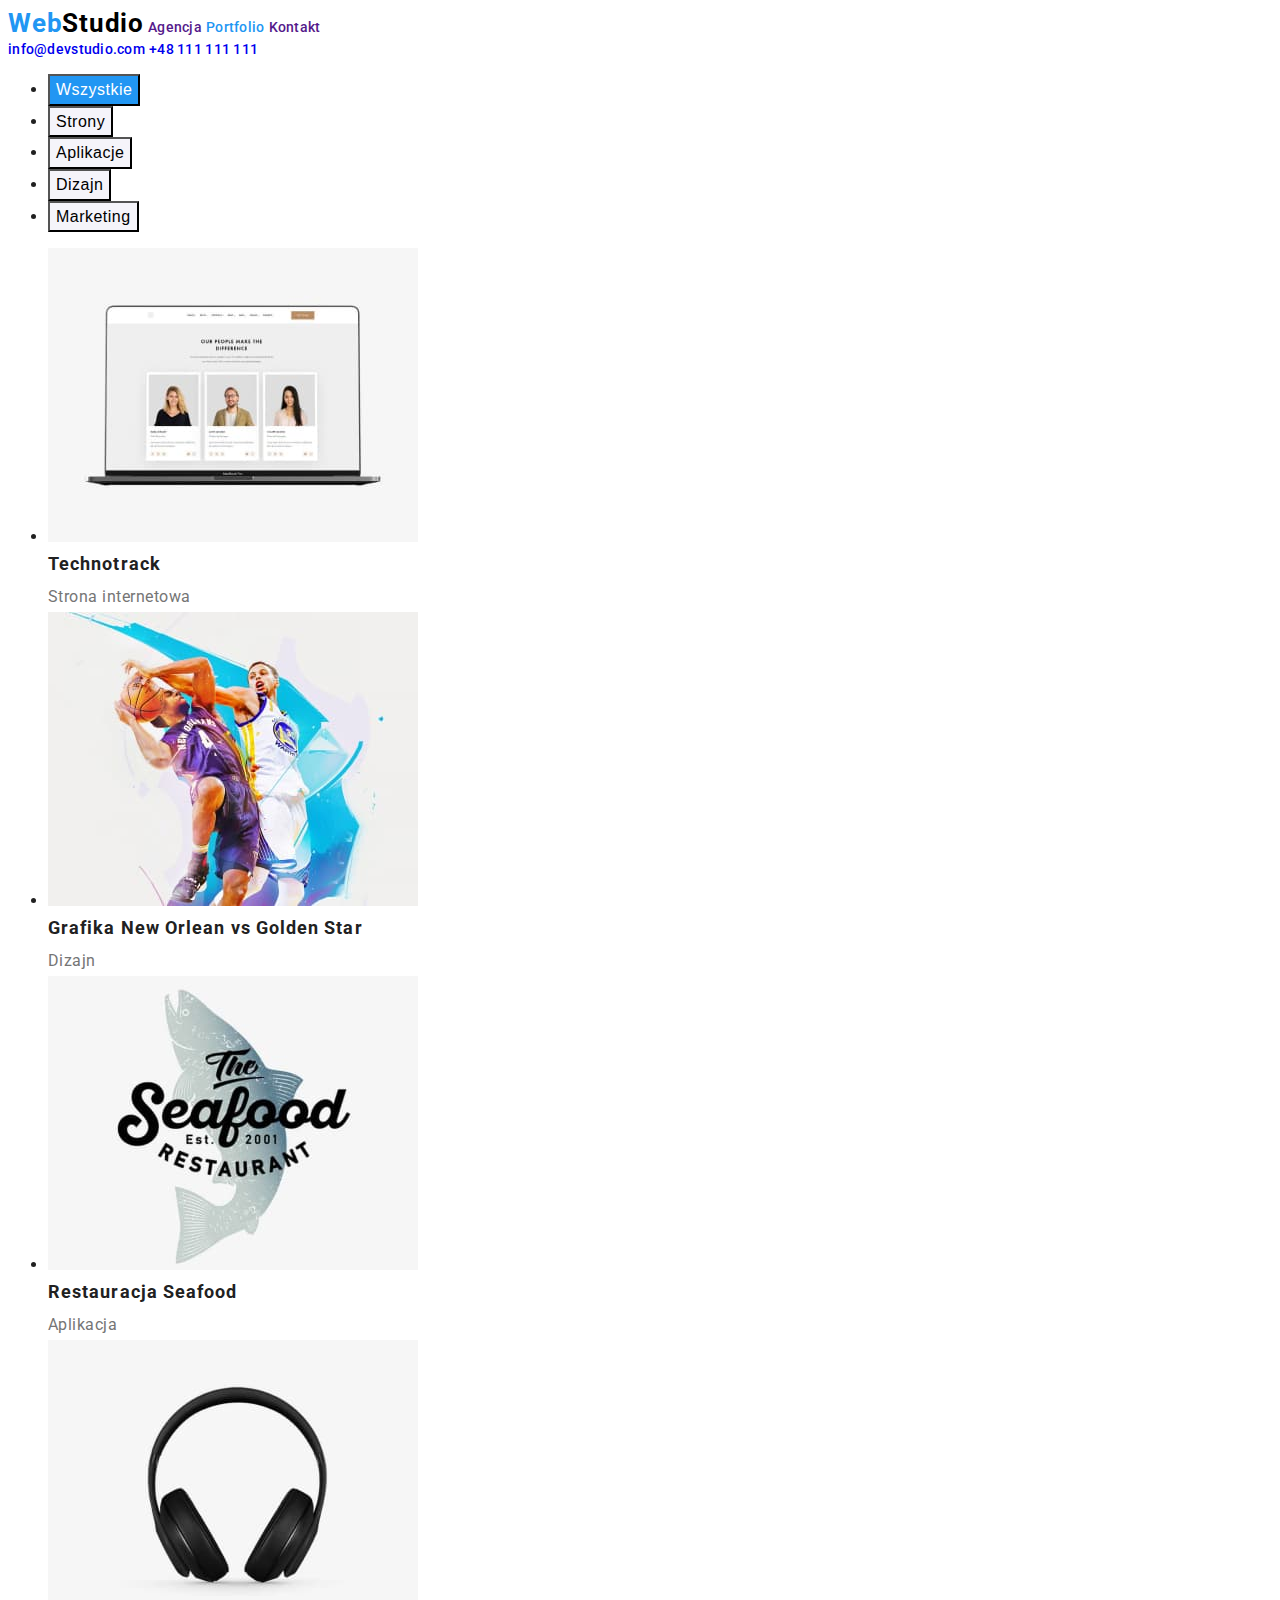
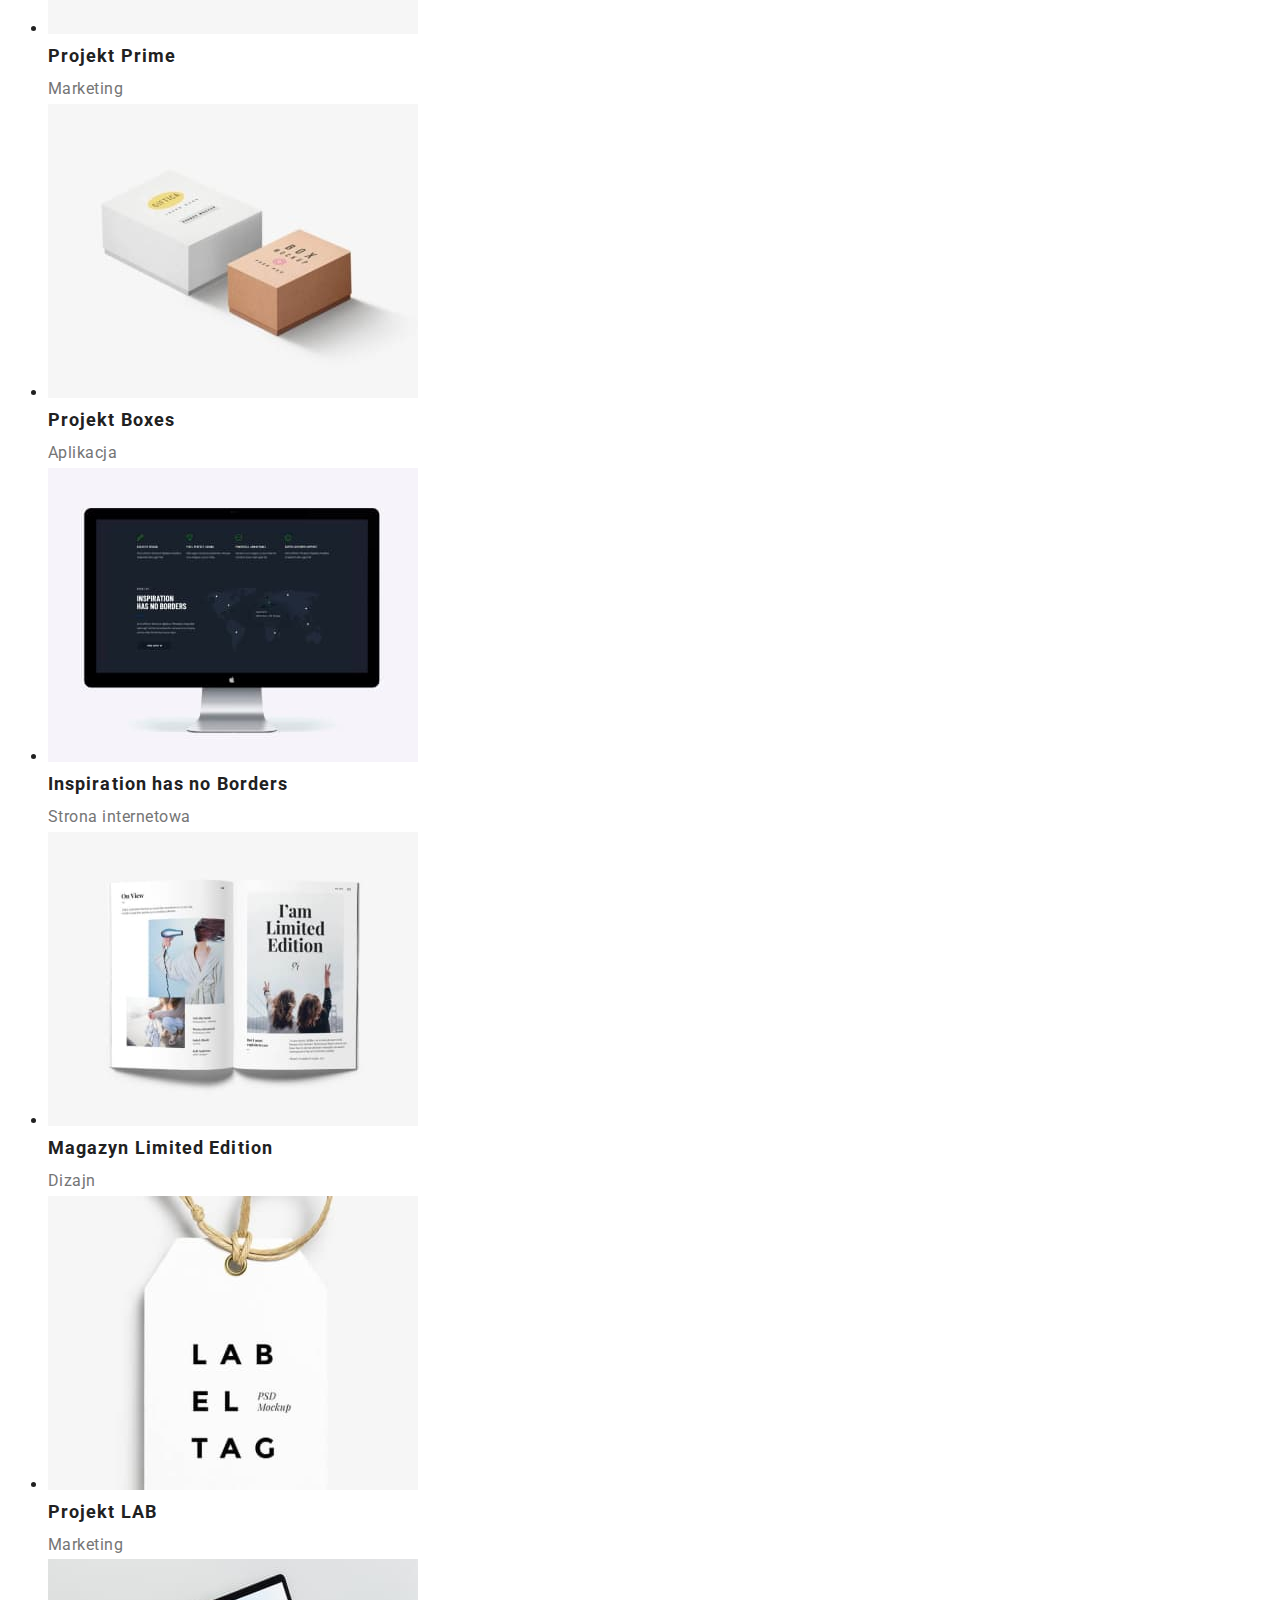
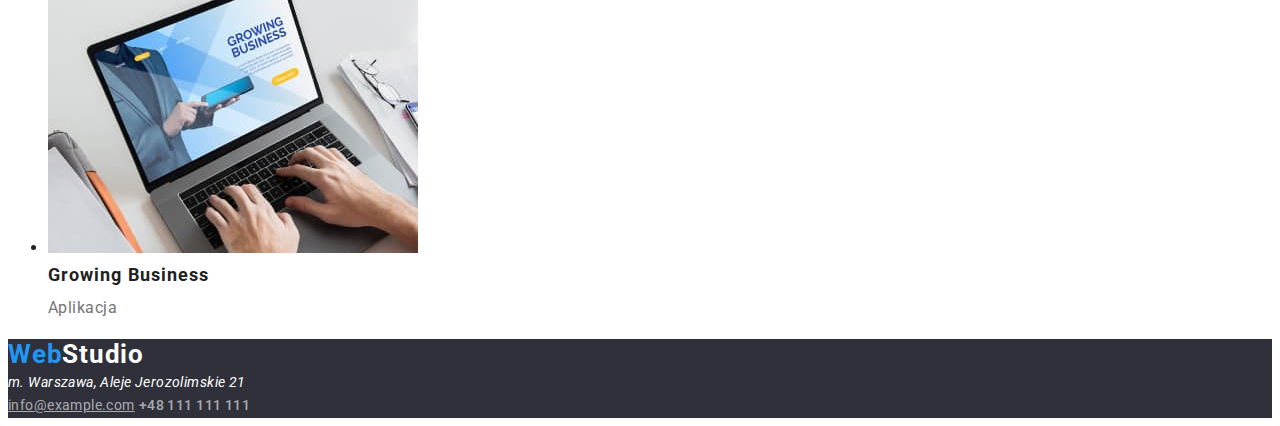
==== portfolio.html @ a46bccfd "I have done my second HomeWork." ====
<!DOCTYPE html>
<html lang="en">
<head>
    <meta charset="UTF-8">
    <meta http-equiv="X-UA-Compatible" content="IE=edge">
    <meta name="viewport" content="width=device-width, initial-scale=1.0">
    <title>Portfolio</title>
    <link rel="stylesheet" href="./styles/styles.css">
    <link rel="preconnect" href="https://fonts.googleapis.com">
    <link rel="preconnect" href="https://fonts.gstatic.com" crossorigin>
    <link href="https://fonts.googleapis.com/css2?family=Raleway:wght@700&family=Roboto:wght@400;500;700;900&display=swap"
        rel="stylesheet">
</head>


<body>
    
<header>
    <nav>
        <a class="logo" href="http://127.0.0.1:5500/index.html">Web<span class="logo-colour2">Studio</span></a>
        <a class="header-item" href="">Agencja</a>
        <a class="header-item current-side-item" href="http://127.0.0.1:5500/portfolio.html#">Portfolio</a>
        <a class="header-item" href="">Kontakt</a>
    </nav>
    <a class=header-item href="mailto:info@devstudio.com">info@devstudio.com</a>
    <a class=header-item href="tel:+48111111111">+48 111 111 111</a>
</header>
    
    <section>
        <ul>
            <li><button type="button" class="list-button current-side-button">Wszystkie</button></li>
            <li><button type="button" class="list-button">Strony</button></li>
            <li><button type="button" class="list-button">Aplikacje</button></li>
            <li><button type="button" class="list-button">Dizajn</button></li>
            <li><button type="button" class="list-button">Marketing</button></li>
        </ul>
    </section>

    <section>
        <ul>
            <li>
                <img src="./images/portfolio-img1.jpg"
                alt="zlaptop"
                width="370"
                height="294">
                <figcaption class="figcaption-item-2">Technotrack</figcaption>
                <span class="span-item-2">Strona internetowa</span>
            </li>
       
        <li>
            <img src="./images/portfolio-img2.jpg" 
            alt="dwoje męzczyzn z piłką do koszykówki" 
            width="370" 
            height="294">
            <figcaption class="figcaption-item-2">Grafika New Orlean vs Golden Star</figcaption>
            <span class="span-item-2">Dizajn</span>
        </li>

        <li>
            <img src="./images/portfolio-img3.jpg" 
            alt="grafika szyldu restauracji" 
            width="370" 
            height="294">
            <figcaption class="figcaption-item-2">Restauracja Seafood</figcaption>
            <span class="span-item-2">Aplikacja</span>
        </li>
        
        <li>
            <img src="./images/portfolio-img4.jpg" 
            alt="zdjęcie słuchawek" 
            width="370" 
            height="294">
            <figcaption class="figcaption-item-2">Projekt Prime</figcaption>
            <span class="span-item-2">Marketing</span>
        </li>

        <li>
            <img src="./images/portfolio-img5.jpg" 
            alt="dwa pudełka" 
            width="370" 
            height="294">
            <figcaption class="figcaption-item-2">Projekt Boxes</figcaption>
            <span class="span-item-2">Aplikacja</span>
        </li>

        <li>
            <img src="./images/portfolio-img6.jpg" 
            alt="MacBook" 
            width="370" 
            height="294">
            <figcaption class="figcaption-item-2">Inspiration has no Borders</figcaption>
            <span class="span-item-2">Strona internetowa</span>
        </li>

        <li>
            <img src="./images/portfolio-img7.jpg" 
            alt="magazyn czytelniczy" 
            width="370" 
            height="294">
            <figcaption class="figcaption-item-2">Magazyn Limited Edition</figcaption>
            <span class="span-item-2">Dizajn</span>
        </li>

        <li>
            <img src="./images/portfolio-img8.jpg" 
            alt="zawieszka z logo firmy" 
            width="370" 
            height="294">
            <figcaption class="figcaption-item-2">Projekt LAB</figcaption>
            <span class="span-item-2">Marketing</span>
        </li>

        <li>
            <img src="./images/portfolio-img9.jpg" 
            alt="zawieszka z logo firmy" 
            width="370" 
            height="294">
            <figcaption class="figcaption-item-2">Growing Business</figcaption>
            <span class="span-item-2">Aplikacja</span>
        </li>
        </ul>
    
    </section>

    <footer class="footer-primary">
    <a class="logo" href="http://127.0.0.1:5500/index.html">Web<span class="logo-colour">Studio</span></a>
    <address class="footer-item">m. Warszawa, Aleje Jerozolimskie 21</address>
    <a class="footer-item contacts" href="mailto:info@example.com">info@example.com</a>
    <a class="footer-item contacts header-item" href="tel:+48 111 111 111">+48 111 111 111</a>
</footer>

</body>
</html>
---- styles/styles.css ----
body {
    font-family: 'Raleway',
sans-serif;
font-family: 'Roboto',
sans-serif;
color: #212121;
background: #FFFFFF
}



.header-item {
    font-weight: 500;
        font-size: 14px;
        line-height: 1.15;
        letter-spacing: 0.02em;
        text-decoration-line: none;
}
.header-item:hover {
    color: #2196F3;

}


.logo {
    font-weight: 700;
        font-size: 26px;
        line-height: 1.2;
        letter-spacing: 0.03em;
        text-decoration-line: none;
        color:#2196F3;
}
.logo-colour {
    color: #ffffff;
}
.logo-colour2 {
    color:#000000;
}
.logo:hover {
    color: #2196F3;
}


.current-side-item {
    color: #2196F3;
    text-decoration-line: none;
}

.list-button {
    background: #F5F4FA;
    font-weight: 500;
        font-size: 16px;
        line-height: 1.6;
        /* text-align: center; */
        letter-spacing: 0.03em;
}
.list-button:hover {
background: #2196F3;
}
.current-side-button {
    background: #2196F3;
    color: #FFFFFF;
    cursor: pointer;
    font-weight: 500;
        font-size: 16px;
        line-height: 1.6;
}

.logo:focus {
    color: #2196F3;
}

.header-item:focus {
    color: #2196F3;

}

.list-button:focus {
    background: #2196F3;
}

.footer-item {
        font-size: 14px;
        line-height: 1.71;
        letter-spacing: 0.03em;
        color: #FFFFFF;
}
.footer-item:hover {
    color: #2196F3;
}
.footer-item:focus {
    color: #2196F3;
}

.contacts {
    color: rgba(255, 255, 255, 0.6);
}



.primary-item {
    font-weight: 900;
        font-size: 44px;
        line-height: 1.36;
        letter-spacing: 0.06em;
        color: #FFFFFF;
}
.primary {
    background: #2F303A;
}

.fourth-header {
    font-weight: 700;
        font-size: 14px;
        line-height: 1.14;
        color: #212121;
}

.header-secondary {
    font-weight: 700;
        font-size: 36px;
        line-height: 1.16;
        letter-spacing: 0.03em;
        color: #212121;
}
.text {
    font-size: 14px;
        line-height: 1.71;
        letter-spacing: 0.03em;
        color: #757575;
}

.figcaption-item {
    font-weight: 500;
        font-size: 16px;
        line-height: 1.19;
        letter-spacing: 0.03em;
    
        color: #212121;
}

.span-item {
    font-size: 16px;
        line-height: 1.19;
        letter-spacing: 0.03em;
        color: #757575;
}

.figcaption-item-2 {
    font-weight: 700;
        font-size: 18px;
        line-height: 2;
        letter-spacing: 0.06em;
    
        color: #212121;
}

.span-item-2 {
    font-size: 16px;
        line-height: 1.87;
        letter-spacing: 0.03em;
        color: #757575;
}

.footer-primary {
    background: #2F303A;
}
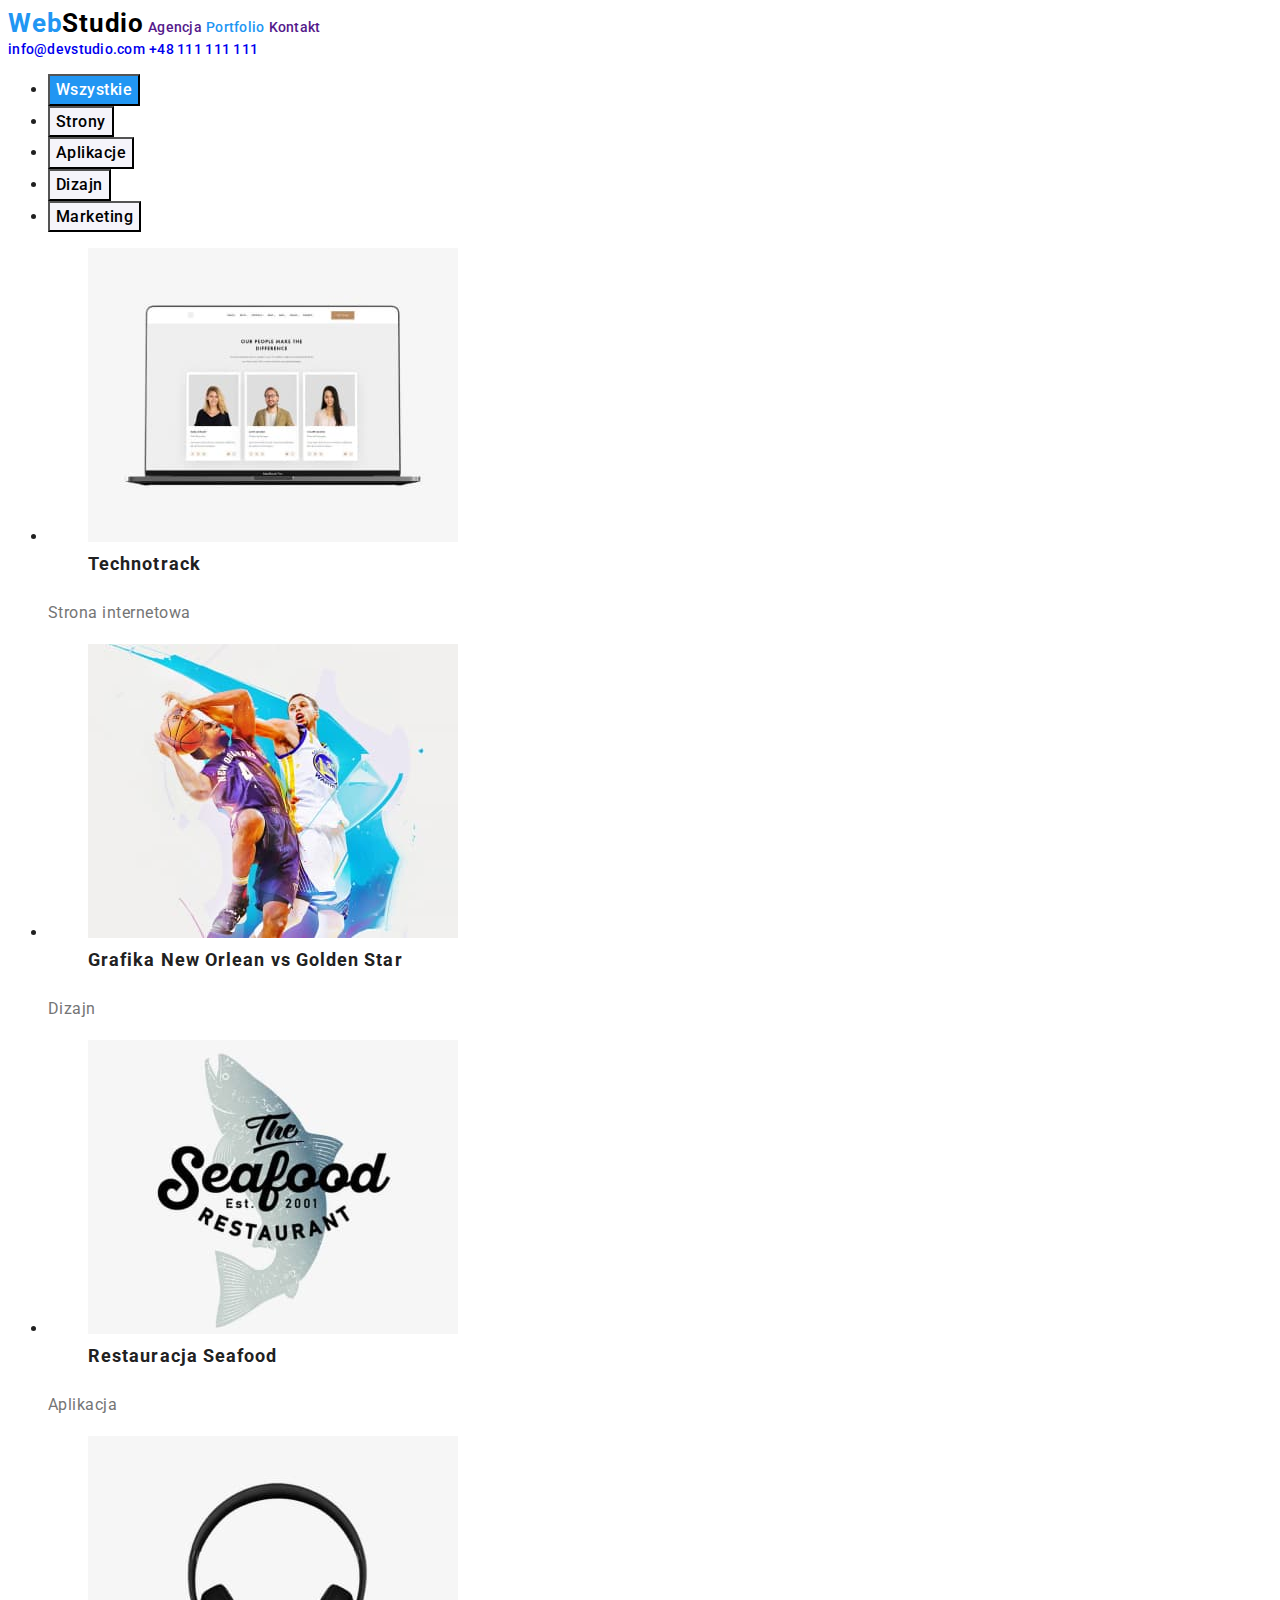
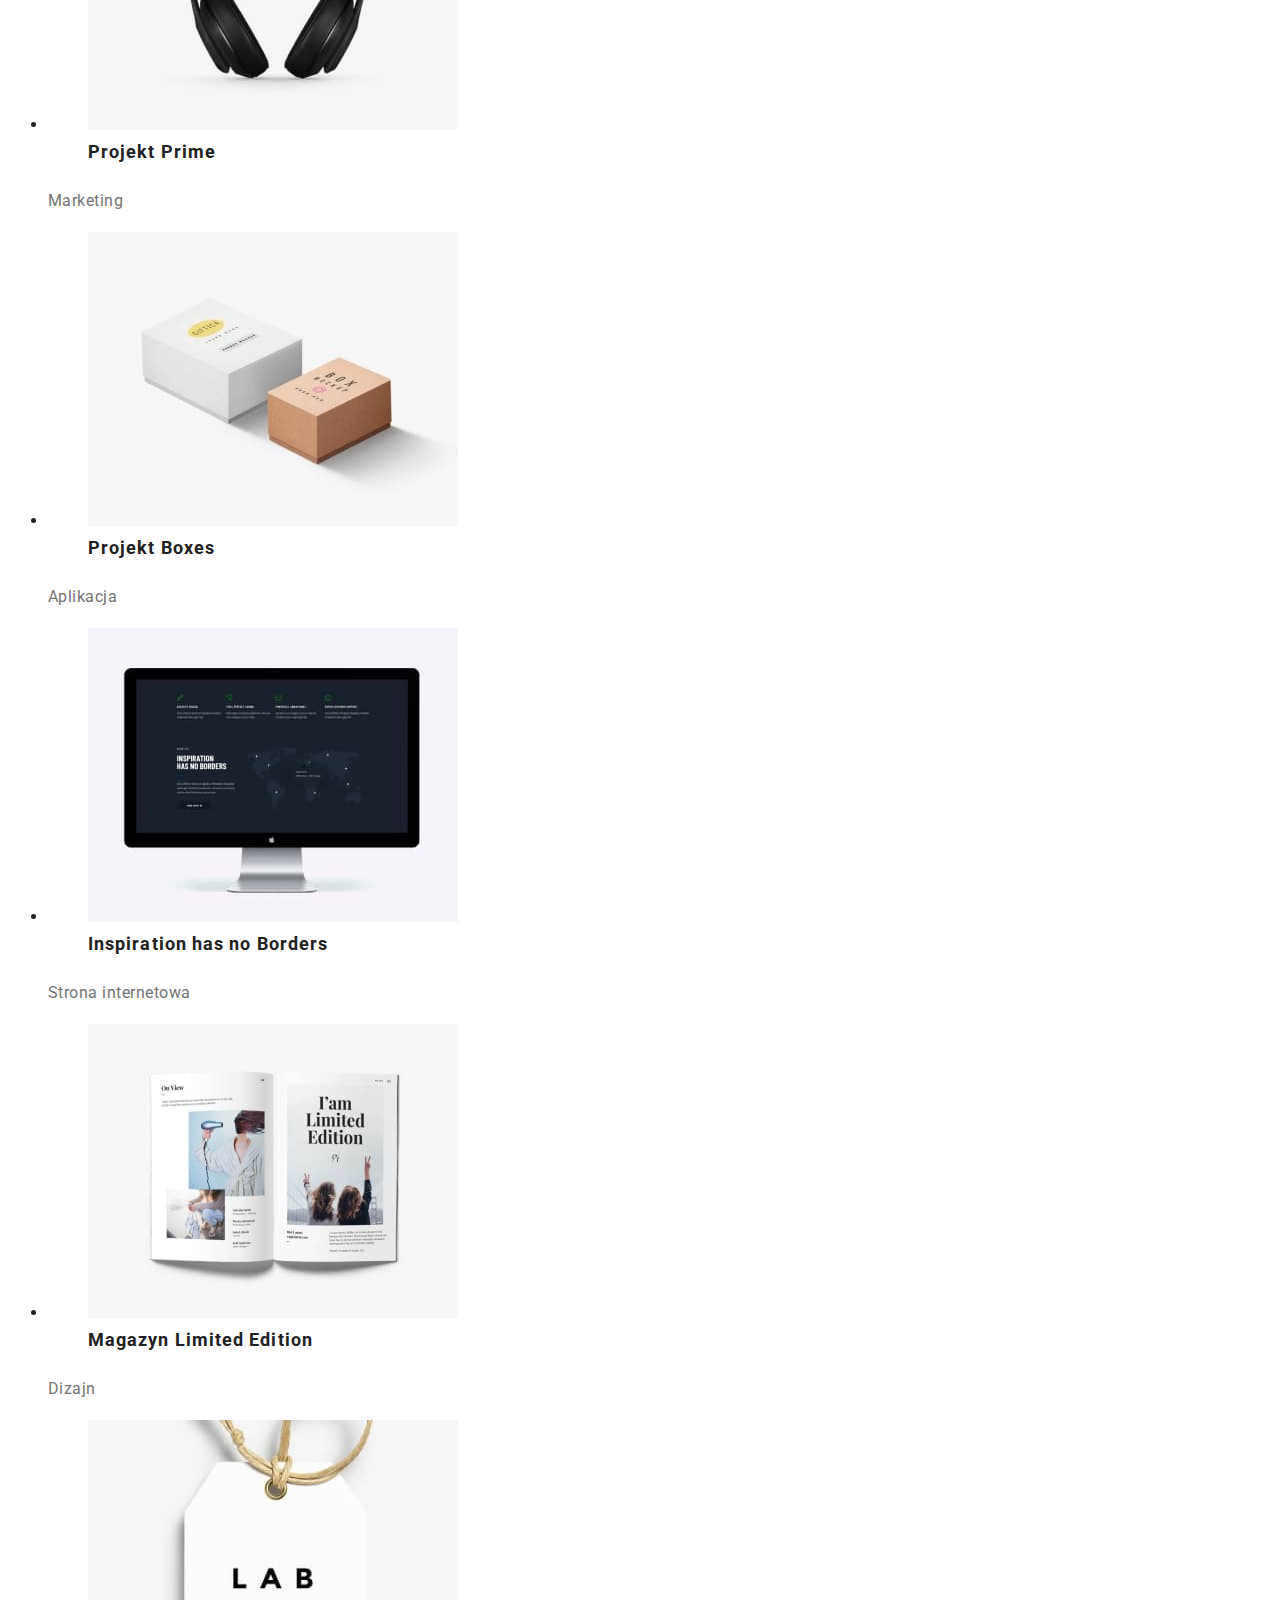
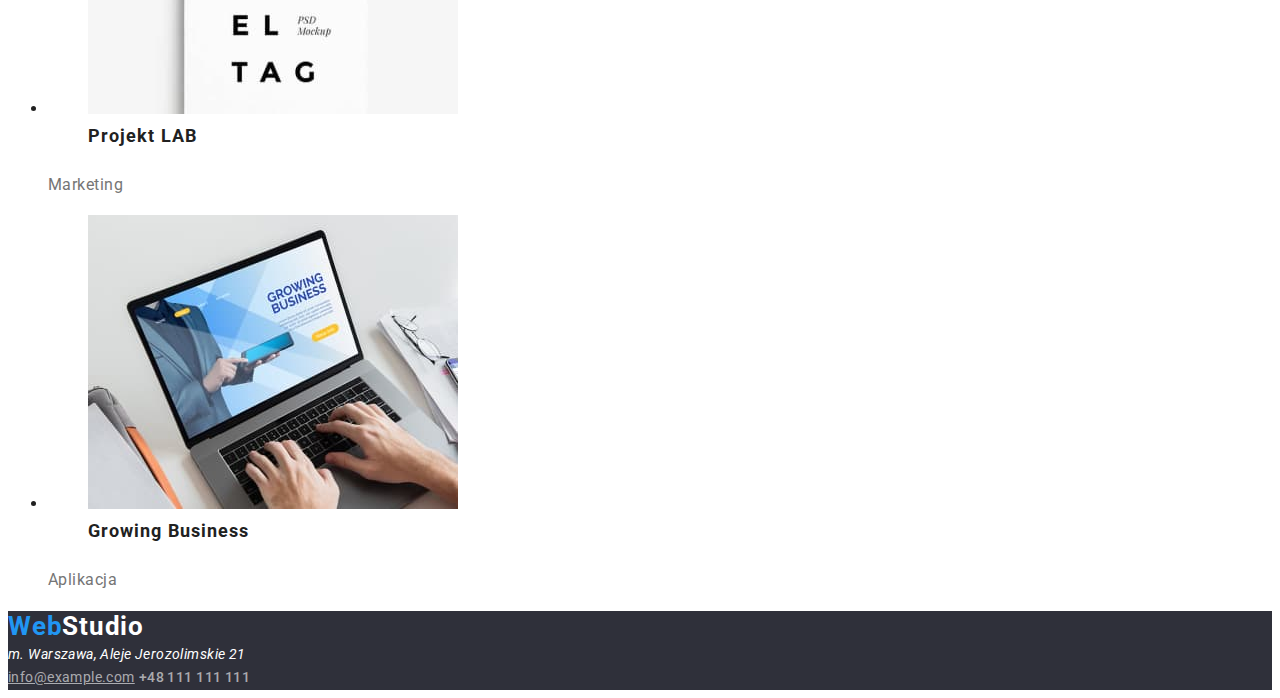
==== commit b3d2d85f: "Added a correction." ====
--- a/portfolio.html
+++ b/portfolio.html
@@ -38,84 +38,103 @@
 
     <section>
         <ul>
+           
             <li>
-                <img src="./images/portfolio-img1.jpg"
-                alt="zlaptop"
-                width="370"
-                height="294">
-                <figcaption class="figcaption-item-2">Technotrack</figcaption>
+                <figure>
+                    <img src="./images/portfolio-img1.jpg"
+                    alt="zlaptop"
+                    width="370"
+                    height="294">
+                    <figcaption class="figcaption-item-2">Technotrack</figcaption>
+                    </figure>
                 <span class="span-item-2">Strona internetowa</span>
             </li>
        
         <li>
+            <figure>
             <img src="./images/portfolio-img2.jpg" 
             alt="dwoje męzczyzn z piłką do koszykówki" 
             width="370" 
             height="294">
             <figcaption class="figcaption-item-2">Grafika New Orlean vs Golden Star</figcaption>
+            </figure>
             <span class="span-item-2">Dizajn</span>
         </li>
 
         <li>
+            <figure>
             <img src="./images/portfolio-img3.jpg" 
             alt="grafika szyldu restauracji" 
             width="370" 
             height="294">
             <figcaption class="figcaption-item-2">Restauracja Seafood</figcaption>
+            </figure>
             <span class="span-item-2">Aplikacja</span>
         </li>
         
         <li>
+            <figure>
             <img src="./images/portfolio-img4.jpg" 
             alt="zdjęcie słuchawek" 
             width="370" 
             height="294">
             <figcaption class="figcaption-item-2">Projekt Prime</figcaption>
+            </figure>
             <span class="span-item-2">Marketing</span>
         </li>
 
         <li>
+            <figure>
             <img src="./images/portfolio-img5.jpg" 
             alt="dwa pudełka" 
             width="370" 
             height="294">
             <figcaption class="figcaption-item-2">Projekt Boxes</figcaption>
+            </figure>
             <span class="span-item-2">Aplikacja</span>
         </li>
 
         <li>
+            <figure>
             <img src="./images/portfolio-img6.jpg" 
             alt="MacBook" 
             width="370" 
             height="294">
             <figcaption class="figcaption-item-2">Inspiration has no Borders</figcaption>
+            </figure>
             <span class="span-item-2">Strona internetowa</span>
         </li>
 
         <li>
+            <figure>
             <img src="./images/portfolio-img7.jpg" 
             alt="magazyn czytelniczy" 
             width="370" 
             height="294">
             <figcaption class="figcaption-item-2">Magazyn Limited Edition</figcaption>
+            </figure>
             <span class="span-item-2">Dizajn</span>
         </li>
 
         <li>
+            <figure>
             <img src="./images/portfolio-img8.jpg" 
             alt="zawieszka z logo firmy" 
             width="370" 
             height="294">
             <figcaption class="figcaption-item-2">Projekt LAB</figcaption>
+            </figure>
             <span class="span-item-2">Marketing</span>
         </li>
 
         <li>
+            <figure>
             <img src="./images/portfolio-img9.jpg" 
             alt="zawieszka z logo firmy" 
             width="370" 
             height="294">
             <figcaption class="figcaption-item-2">Growing Business</figcaption>
+            </figure>
             <span class="span-item-2">Aplikacja</span>
         </li>
         </ul>
@@ -126,7 +145,7 @@
     <a class="logo" href="http://127.0.0.1:5500/index.html">Web<span class="logo-colour">Studio</span></a>
     <address class="footer-item">m. Warszawa, Aleje Jerozolimskie 21</address>
     <a class="footer-item contacts" href="mailto:info@example.com">info@example.com</a>
-    <a class="footer-item contacts header-item" href="tel:+48 111 111 111">+48 111 111 111</a>
+    <a class="footer-item contacts header-item" href="tel:+48111111111">+48 111 111 111</a>
 </footer>
 
 </body>
--- a/styles/styles.css
+++ b/styles/styles.css
@@ -53,10 +53,15 @@
         line-height: 1.6;
         /* text-align: center; */
         letter-spacing: 0.03em;
+        font-family: inherit;
 }
 .list-button:hover {
 background: #2196F3;
 }
+.list-button:focus {
+    background: #2196F3;
+}
+
 .current-side-button {
     background: #2196F3;
     color: #FFFFFF;
@@ -64,6 +69,7 @@
     font-weight: 500;
         font-size: 16px;
         line-height: 1.6;
+        font-family: inherit;
 }
 
 .logo:focus {
@@ -75,9 +81,7 @@
 
 }
 
-.list-button:focus {
-    background: #2196F3;
-}
+
 
 .footer-item {
         font-size: 14px;
